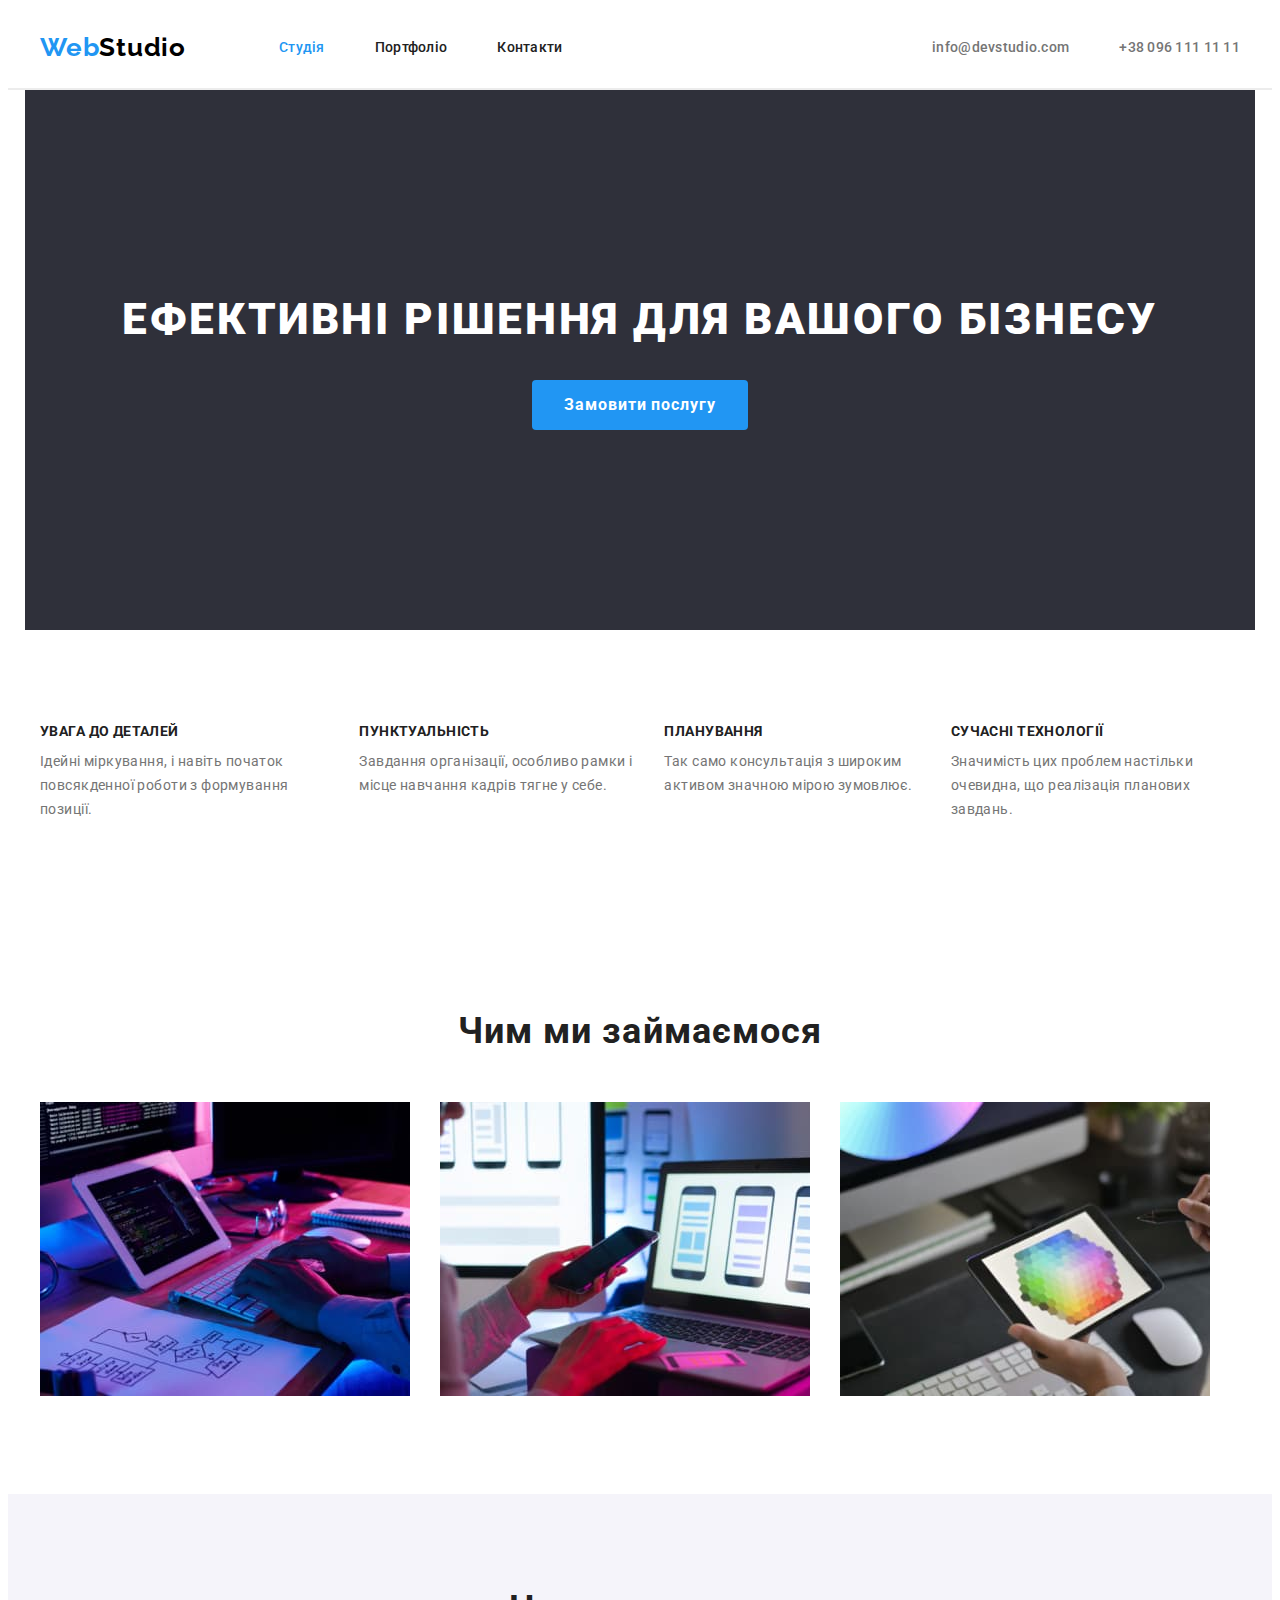
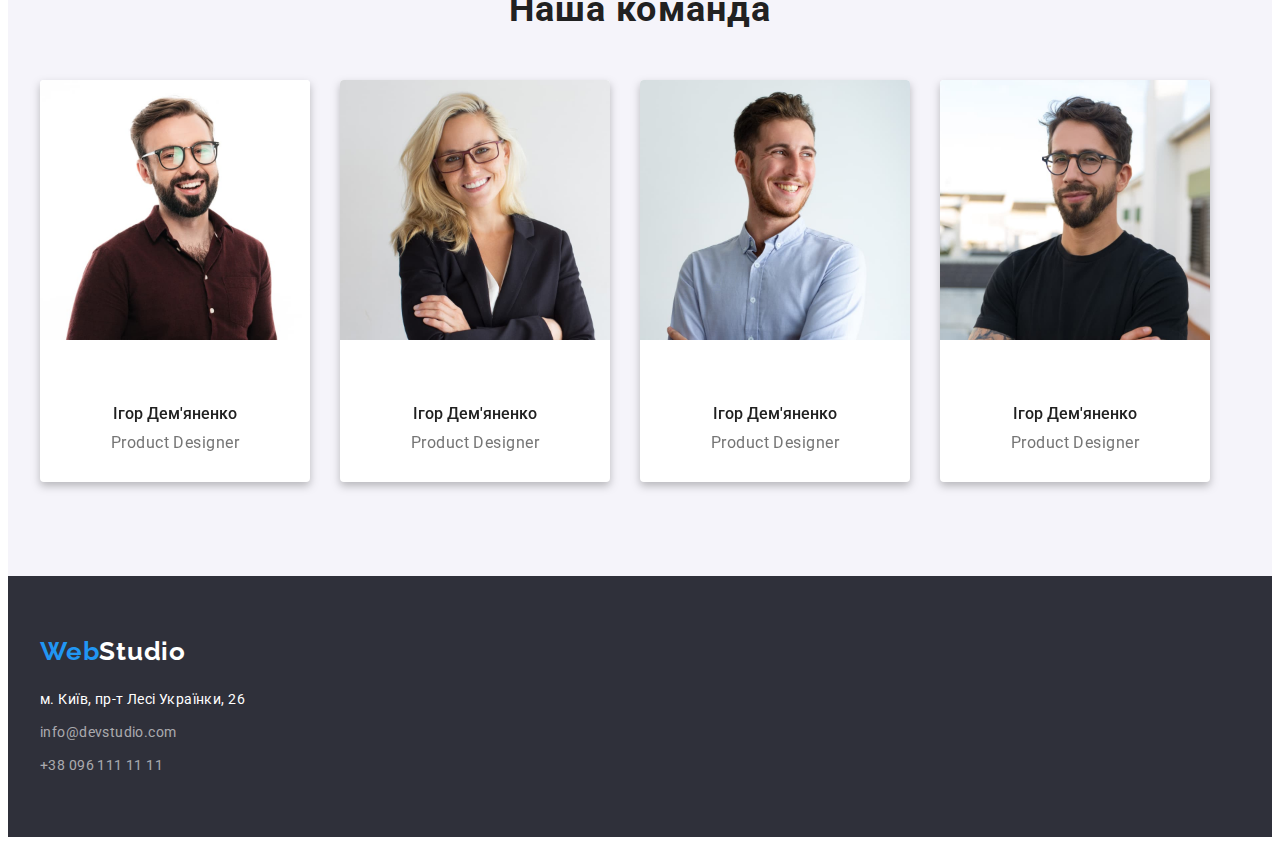
==== index.html @ bd5c7682 "Initial commit. Studio page styling" ====
<!DOCTYPE html>
<html lang="uk">
<head>
    <meta charset="UTF-8">
    <meta http-equiv="X-UA-Compatible" content="IE=edge">
    <meta name="viewport" content="width=device-width, initial-scale=1.0">
    <title>Студія</title>
    <link rel="stylesheet" href="https://cdnjs.cloudflare.com/ajax/libs/modern-normalize/1.1.0/modern-normalize.min.css"
        integrity="sha512-wpPYUAdjBVSE4KJnH1VR1HeZfpl1ub8YT/NKx4PuQ5NmX2tKuGu6U/JRp5y+Y8XG2tV+wKQpNHVUX03MfMFn9Q=="
        crossorigin="anonymous" referrerpolicy="no-referrer" />
    <link rel="stylesheet" href="./css/styles.css">
    <link rel="preconnect" href="https://fonts.googleapis.com">
    <link rel="preconnect" href="https://fonts.gstatic.com" crossorigin>
    <link href="https://fonts.googleapis.com/css2?family=Montserrat:wght@400;700&family=Raleway:wght@700&family=Roboto:wght@400;500;700;900&display=swap"
        rel="stylesheet">
</head>
<body>
    <!-- Header -->
    <header class="page-header">
        <div class="container">
            <a href="./" class="logo link"><span class="accent">Web</span>Studio</a>
            
            <nav>
                <ul class="pages list">
                    <li  class="item"><a class="link current" href="./">Студія</a></li>
                    <li  class="item"><a class="link" href="./portfolio.html">Портфоліо</a></li>
                    <li  class="item"><a class="link" href="">Контакти</a></li>
                </ul>
            </nav>
            
            <ul class="contacts list">
                <li class="item"><a class="link" href="mailto:info@devstudio.com">info@devstudio.com</a></li>
                <li class="item"><a class="link" href="tel:+380961111111">+38 096 111 11 11</a></li>
            </ul>
        </div>
    </header>

    <!-- Main content -->
    <main>

        <!-- Hat -->
        
        <section class="section">
            <div class="container hat">
                <h1 class="hat-title">Ефективні рішення для вашого бізнесу</h1>
                <button type="button" class="hat-button button">Замовити послугу</button>
            </div>
        </section>

        <!-- Features -->

        <section class="section">
            <div class="container features">
                <h2 class="features-title">Особливості</h2>
                <ul class="features-list list">
                    <li class="item">
                        <h3 class="features-list-title">Увага до деталей</h3>
                        <p>Ідейні міркування, і навіть початок повсякденної роботи з формування позиції.</p>
                    </li>
                    <li class="item">
                        <h3 class="features-list-title">Пунктуальність</h3>
                        <p>Завдання організації, особливо рамки і місце навчання кадрів тягне у себе.</p>
                    </li>
                    <li class="item">
                        <h3 class="features-list-title">Планування</h3>
                        <p>Так само консультація з широким активом значною мірою зумовлює.</p>
                    </li>
                    <li class="item">
                        <h3 class="features-list-title">Сучасні технології</h3>
                        <p>Значимість цих проблем настільки очевидна, що реалізація планових завдань.</p>
                    </li>
                </ul>
            </div>
        </section>
        
        <!-- Business -->

        <section class="section">
            <div class="container">
                <h2 class="section-title">Чим ми займаємося</h2>
                <ul class="business-list list">
                    <li class="item"><img src="./images/box1.jpg" alt="Десктопні додатки" width="370" height="294"></li>
                    <li class="item"><img src="./images/box2.jpg" alt="Мобільні додатки" width="370" height="294"></li>
                    <li class="item"><img src="./images/box3.jpg" alt="Дизайнерські рішення" width="370" height="294"></li>
                </ul>
            </div>
        </section>

        <!-- Team -->

        <section class="section">
            <div class="container">
                <h2 class="team section-title">Наша команда</h2>
                <ul class="team list">
                    <li class="item">
                        <img src="./images/team1.jpg" class="team-photo" alt="Ігор Дем'яненко" width="270" height="260">
                        <div class="team-content">
                            <h3 class="team-name">Ігор Дем'яненко</h3>
                            <p class="team-position" lang="en">Product Designer</p>
                        </div>
                    </li>
                    <li class="item">
                        <img src="./images/team2.jpg" class="team-photo" alt="Ольга Рєпіна" width="270" height="260">
                        <div class="team-content">
                            <h3 class="team-name">Ігор Дем'яненко</h3>
                            <p class="team-position" lang="en">Product Designer</p>
                        </div>
                    </li>
                    <li class="item">
                        <img src="./images/team3.jpg" class="team-photo" alt="Микола Тарасов" width="270" height="260">
                        <div class="team-content">
                            <h3 class="team-name">Ігор Дем'яненко</h3>
                            <p class="team-position" lang="en">Product Designer</p>
                        </div>
                    </li>
                    <li class="item">
                        <img src="./images/team4.jpg" class="team-photo" alt="Михайло Єрмаков" width="270" height="260">
                        <div class="team-content">
                            <h3 class="team-name">Ігор Дем'яненко</h3>
                            <p class="team-position" lang="en">Product Designer</p>
                        </div>
                    </li>
                </ul>
            </div>
        </section>
    </main>

    <!-- Footer -->
    <footer>
        <div class="container">
            <a href="./" class="logo link"><span class="accent">Web</span>Studio</a>
            
            <address class="address">
                <ul class="list">
                    <li class="item">
                        <p>м. Київ, пр-т Лесі Українки, 26</p>
                    </li>
                    <li class="item"><a class="link" href="mailto:info@devstudio.com">info@devstudio.com</a></li>
                    <li class="item"><a class="link" href="tel:+380961111111">+38 096 111 11 11</a></li>
                </ul>
            </address>
        </div>
    </footer>
</body>
</html>
---- css/styles.css ----
:root {
    --primary-color: #757575;
    --secondary-color: #212121;
    --accent: #2196F3;
}

body {
    font-family: Roboto, sans-serif;
    color: var(--primary-color);
}

ul,
p,
h1, h2, h3, h4, h5, h6 {
    margin: 0;
    margin-bottom: 0;
    padding: 0;
}

.list {
    list-style: none;
}

.link {
    text-decoration: none;
}

.accent {
    color: var(--accent);
}

.button {
    font: inherit;
    border: none;
    color: #FFFFFF;
    cursor: pointer;
}

.container {
    display: inherit;
    width: 1200px;
    margin: 0 auto;
    padding-left: 15px;
    padding-right: 15px;
}

/* Header */

.page-header {
    display: flex;
    border-bottom: 2px solid #ECECEC;
}

.page-header .container {
    align-items: center;
}
.logo {
    font-family: Raleway;
    font-weight: 700;
    font-size: 26px;
    line-height: 1.2;
    letter-spacing: 0.03em; 
    color: black;
}

.page-header .logo {
    padding-top: 24px;
    padding-bottom: 25px;
}

.pages {
    margin-left: 93px;
}

.contacts {
    margin-left: auto;
}

.pages,
.contacts {
    display: flex;
}

.pages .item + .item,
.contacts .item + .item {
    margin-left: 50px;
}

.pages .link,
.contacts .link {
    display: block  ;
    font-weight: 500;
    font-size: 14px;
    line-height: 1.14;
    letter-spacing: 0.02em;
    padding-top: 32px;
    padding-bottom: 32px;
}

.pages .link {
    color: var(--secondary-color);
}

.pages .link.current {
    color: var(--accent);
}

.contacts .link {
    color: var(--primary-color);
}

.pages .link:hover,
.pages .link:focus,
.contacts .link:hover,
.contacts .link:focus,
.address .link:hover,
.address .link:focus {
    color: var(--accent);
}

.section:not(:first-child) {
    padding-top: 94px;
    padding-bottom: 94px;
}

.section:last-child {
    background-color: #F5F4FA;
}

/* Studio content */

/* Hat */
.hat {
    padding-top: 200px;
    padding-bottom: 200px;
    text-align: center;
    background-color: #2F303A;
}

.hat-title {
    font-weight: 900;
    font-size: 44px;
    line-height: 1.36;
    letter-spacing: 0.06em;
    text-transform: uppercase;
    color: #FFFFFF;
}

.hat-button {
    margin-top: 30px;
    padding: 10px 32px;
    font-weight: 700;
    font-size: 16px;
    line-height: 1.88;
    letter-spacing: 0.06em;
    color: #FFFFFF;
    background-color: var(--accent);
    border-radius: 4px;
}

.hat-button:hover,
.hat-button:focus {
    background-color: #188CE8;
}

/* Features */

.features {
    font-size: 14px;
    line-height: 1.71;
    letter-spacing: 0.03em;
}

.features-list {
    display: flex;
}

.features-list .item {
    width: calc( (100% - 90)/ 4 );
}

.features-list .item + .item {
    margin-left: 30px;
}


.features-title,
.projects-title {
    display: none;
}

.features-list-title {
    margin-bottom: 10px;
    font-size: 14px;
    line-height: 1.14;
    letter-spacing: 0.03em;
    text-transform: uppercase;
    color: var(--secondary-color);
}

/* Business */

.section-title {
    margin-bottom: 50px;
    font-size: 36px;
    line-height: 1.17;
    text-align: center;
    letter-spacing: 0.03em;
    color: var(--secondary-color);
}

.business-list {
    display: flex;
}

.business-list .item + .item {
    margin-left: 30px;
}

/* Team */

.team.list {
    display: flex;
}

.team .item {
    background-color: #FFFFFF;
    border-radius: 4px;
    overflow: hidden;
    filter: drop-shadow(0px 4px 4px rgba(0, 0, 0, 0.25));
}

.team .item + .item {
    margin-left: 30px;
}

.team-name {
    margin-top: 30px;
    font-weight: 500;
    font-size: 16px;
    line-height: 1.19;
    text-align: center;
    color: var(--secondary-color);
}

.team-position {
    margin-top: 10px;
    font-size: 16px;
    line-height: 1.19;
    text-align: center;
    letter-spacing: 0.03em;
}

.team-content {
    padding: 30px;
}

/* Footer */

footer {
    padding: 60px 15px;
    background-color: #2F303A;
}

footer .logo {
    color: #FFFFFF;
}

.address {
    margin-top: 20px;
    font-style: normal;
    font-size: 14px;
    line-height: 24px;
    letter-spacing: 0.03em;
    color: #FFFFFF;
}

.address .item + .item {
    margin-top: 9px;
}

.address .link {
    color: rgba(255, 255, 255, 0.6);
}

/* _______________________Portfolio____________________ */

.filter-title {
    display: none;
}

.filter-list .button {
    font-weight: 500;
    font-size: 16px;
    line-height: 1.62;
    text-align: center;
    letter-spacing: 0.03em;
    color: var(--secondary-color);
}

.filter-list .button.active,
.filter-list .button:hover,
.filter-list .button:focus {
    color: #FFFFFF;
    background-color: var(--accent);
}

.projects .projects-company {
    font-size: 18px;
    line-height: 2;
    letter-spacing: 0.06em;
    color: var(--secondary-color); 
}

.projects .projects-type {
    font-size: 16px;
    line-height: 1.88;
    letter-spacing: 0.03em;
    color: var(--primary-color);
}
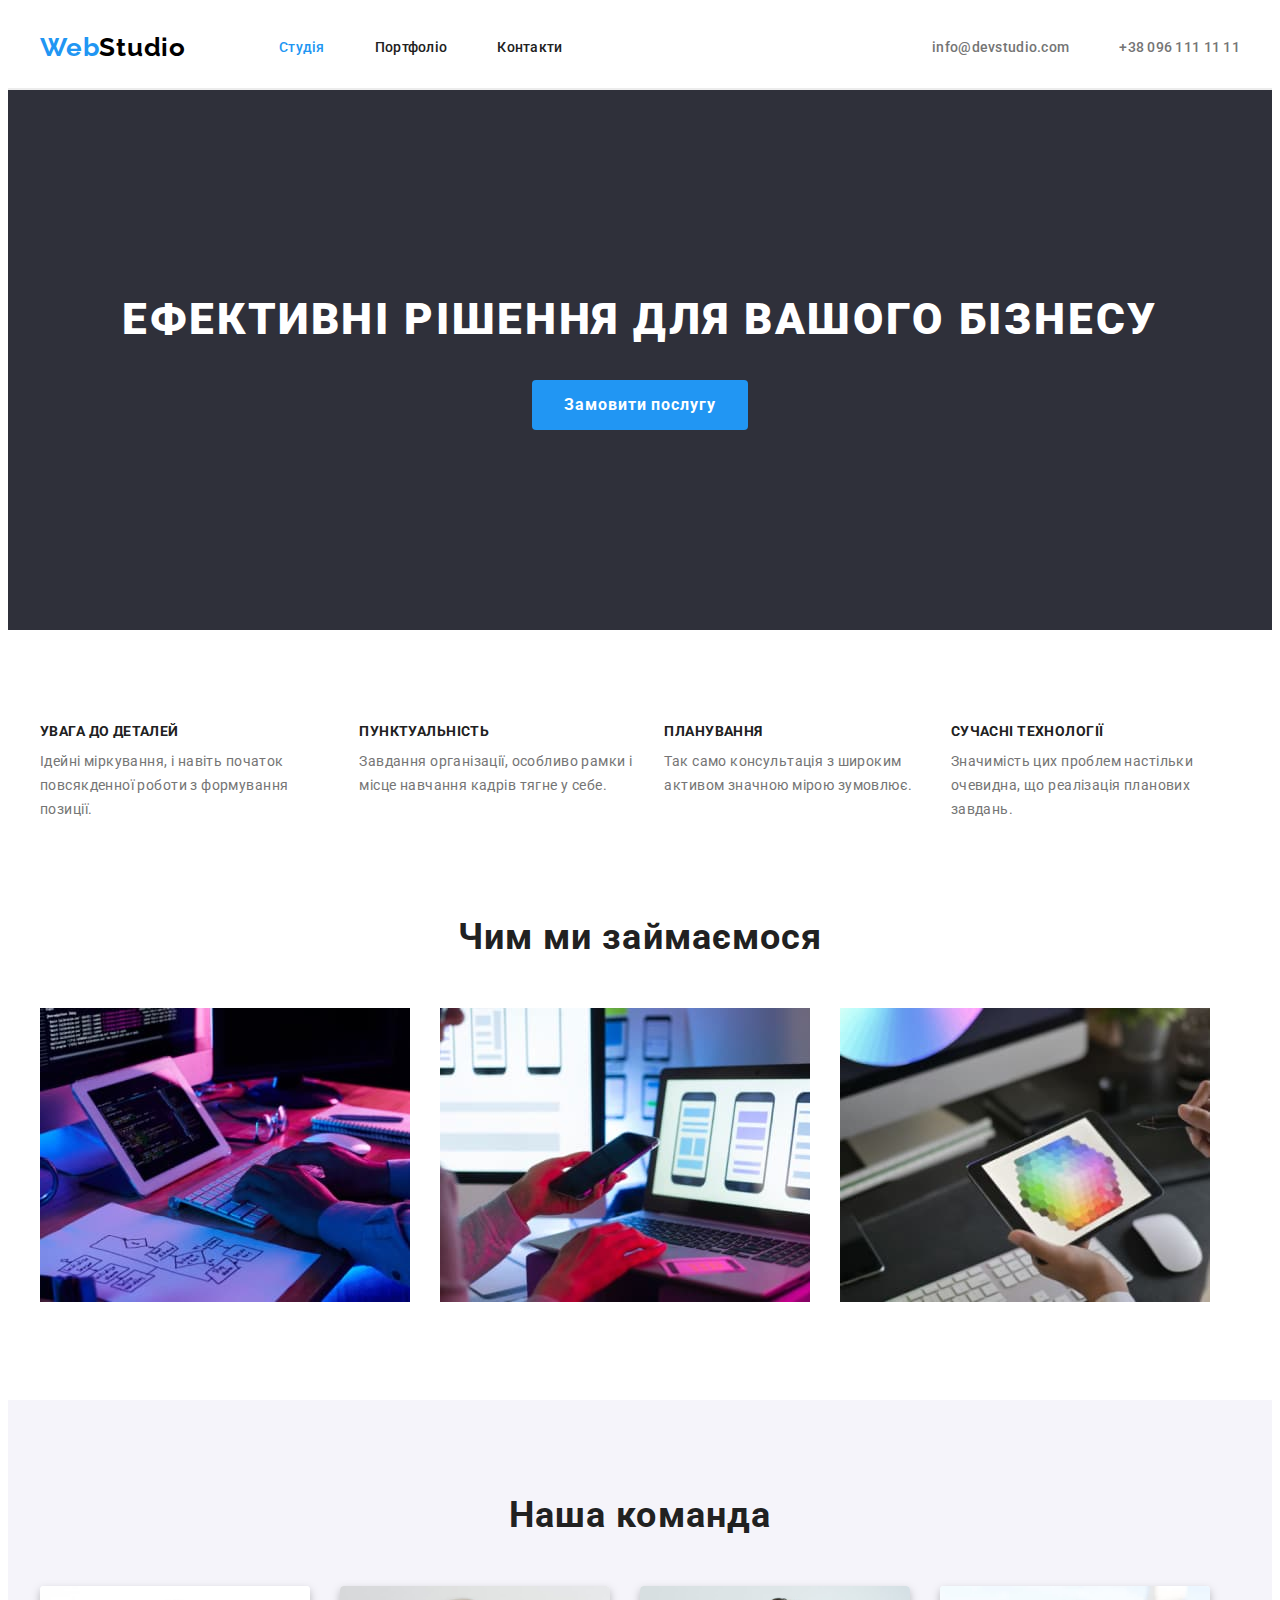
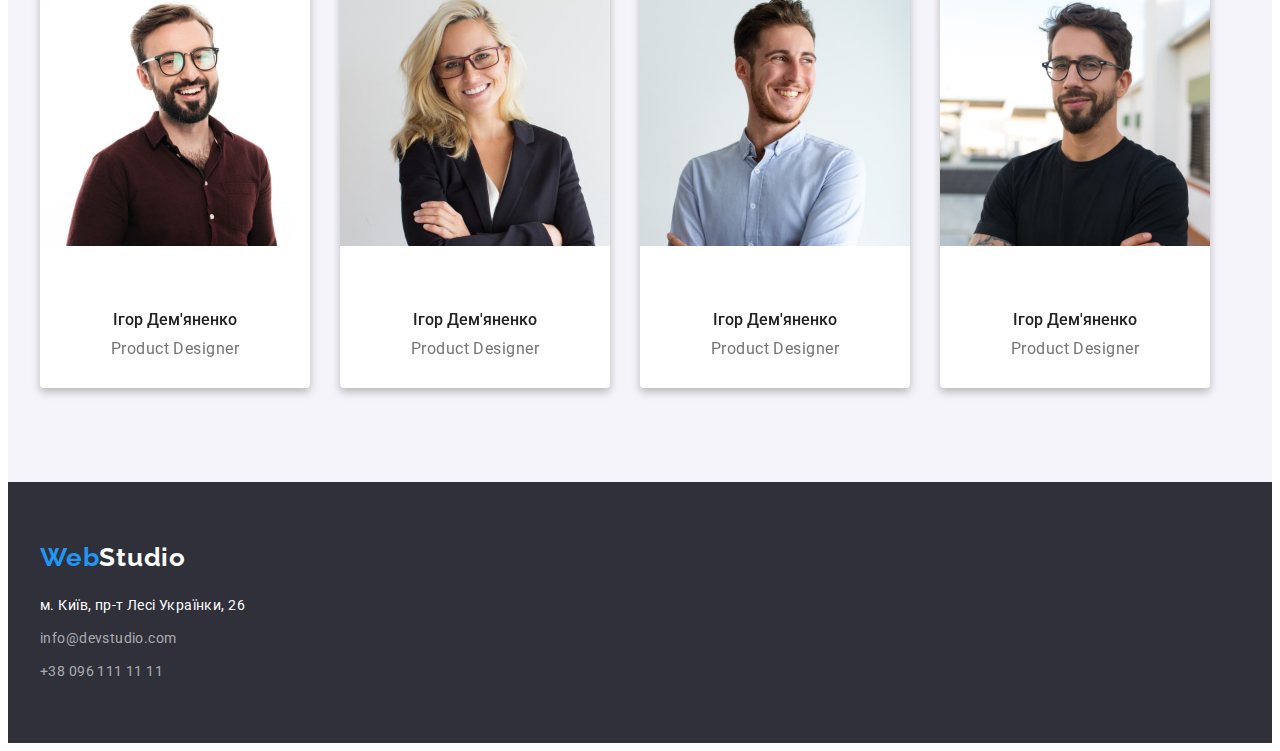
==== commit 7805fac3: "sections styles" ====
--- a/index.html
+++ b/index.html
@@ -40,8 +40,8 @@
 
         <!-- Hat -->
         
-        <section class="section">
-            <div class="container hat">
+        <section class="section hat">
+            <div class="container">
                 <h1 class="hat-title">Ефективні рішення для вашого бізнесу</h1>
                 <button type="button" class="hat-button button">Замовити послугу</button>
             </div>
@@ -49,8 +49,8 @@
 
         <!-- Features -->
 
-        <section class="section">
-            <div class="container features">
+        <section class="section features-section">
+            <div class="container">
                 <h2 class="features-title">Особливості</h2>
                 <ul class="features-list list">
                     <li class="item">
@@ -75,7 +75,7 @@
         
         <!-- Business -->
 
-        <section class="section">
+        <section class="section business-section">
             <div class="container">
                 <h2 class="section-title">Чим ми займаємося</h2>
                 <ul class="business-list list">
@@ -88,7 +88,7 @@
 
         <!-- Team -->
 
-        <section class="section">
+        <section class="section team-section">
             <div class="container">
                 <h2 class="team section-title">Наша команда</h2>
                 <ul class="team list">
--- a/css/styles.css
+++ b/css/styles.css
@@ -2,6 +2,8 @@
     --primary-color: #757575;
     --secondary-color: #212121;
     --accent: #2196F3;
+    --grid-gap: 30px;
+    --grid-raw-elements: 3;
 }
 
 body {
@@ -42,6 +44,10 @@
     margin: 0 auto;
     padding-left: 15px;
     padding-right: 15px;
+}
+
+.no-padding {
+    padding: 0;
 }
 
 /* Header */
@@ -118,19 +124,15 @@
     color: var(--accent);
 }
 
-.section:not(:first-child) {
+.section {
     padding-top: 94px;
     padding-bottom: 94px;
 }
-
-.section:last-child {
-    background-color: #F5F4FA;
-}
-
 /* Studio content */
 
 /* Hat */
 .hat {
+    margin: 0 auto;
     padding-top: 200px;
     padding-bottom: 200px;
     text-align: center;
@@ -165,7 +167,7 @@
 
 /* Features */
 
-.features {
+.features-section {
     font-size: 14px;
     line-height: 1.71;
     letter-spacing: 0.03em;
@@ -200,6 +202,10 @@
 
 /* Business */
 
+.business-section {
+    padding-top: 0;
+}
+
 .section-title {
     margin-bottom: 50px;
     font-size: 36px;
@@ -218,6 +224,10 @@
 }
 
 /* Team */
+
+.team-section {
+    background-color: #F5F4FA;
+}
 
 .team.list {
     display: flex;
@@ -289,12 +299,23 @@
     display: none;
 }
 
+.filter-list {
+    display: flex;
+    justify-content: center;
+}
+
+.filter-list .item + .item {
+    margin-left: 8px;
+}
+
 .filter-list .button {
+    padding: 6px 22px;
     font-weight: 500;
     font-size: 16px;
     line-height: 1.62;
     text-align: center;
     letter-spacing: 0.03em;
+    border-radius: 4px;
     color: var(--secondary-color);
 }
 
@@ -303,6 +324,33 @@
 .filter-list .button:focus {
     color: #FFFFFF;
     background-color: var(--accent);
+    box-shadow: 0px 3px 1px rgba(0, 0, 0, 0.1), 0px 1px 2px rgba(0, 0, 0, 0.08), 0px 2px 2px rgba(0, 0, 0, 0.12);
+}
+
+/* Projects */
+
+.projects-wrap {
+    margin-top: 50px;
+}
+
+.projects {
+    display: flex;
+    width: 100%;
+    margin-top: calc(-1*var(--grid-gap));
+    margin-left: calc(-1*var(--grid-gap));
+    flex-wrap: wrap;
+}
+
+.projects-pic {
+    display: block;
+    width: 100%;
+}
+
+.projects > .item {
+    display: block;
+    flex-basis: calc(100%/var(--grid-raw-elements) - var(--grid-gap));
+    margin-top: var(--grid-gap);
+    margin-left: var(--grid-gap);
 }
 
 .projects .projects-company {
@@ -317,4 +365,13 @@
     line-height: 1.88;
     letter-spacing: 0.03em;
     color: var(--primary-color);
-}+}
+
+.projects-content {
+    padding: 20px 24px;
+    border: 1px solid #EEEEEE;
+}
+
+.projects-content p {
+    margin-top: 4px;
+}
